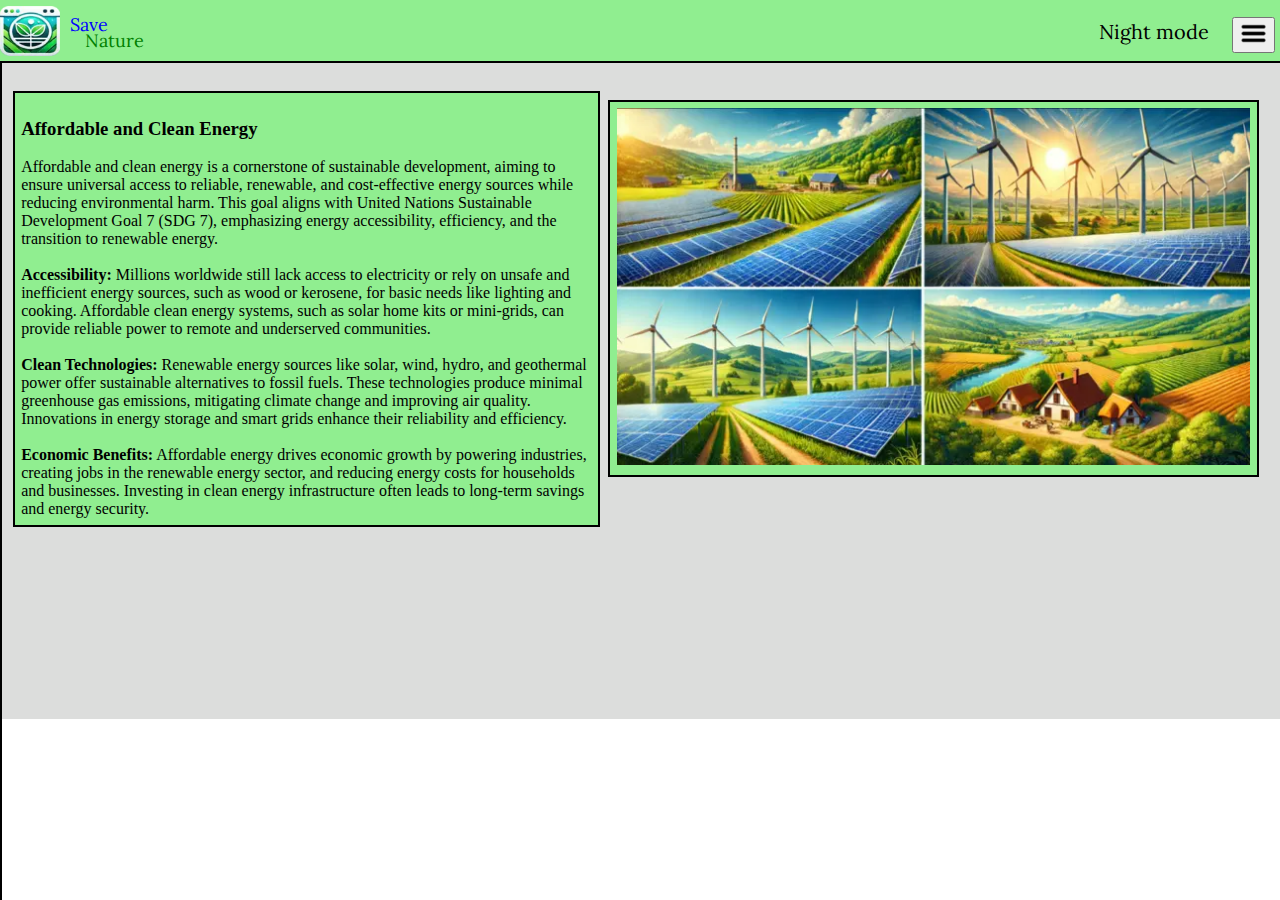
==== index.html @ e1eb3565 "Add files via upload" ====
<!DOCTYPE html>
<html lang="en">
<head>
    <link rel="preconnect" href="https://fonts.googleapis.com"> <!-- some fonts -->
    <link rel="preconnect" href="https://fonts.gstatic.com" crossorigin> <!-- some fonts -->
    <link href="https://fonts.googleapis.com/css2?family=Lora:ital,wght@0,400..700;1,400..700&display=swap" rel="stylesheet"> <!-- some fonts -->
    <link href="style.css" rel="stylesheet"><!-- conection of CSS -->
    <meta charset="UTF-8">
    <meta name="viewport" content="width=device-width, initial-scale=1.0"><!-- to make wep page responsive-->
    <title>Snature</title> <!-- Title-->
    <script src="script.js"></script><!-- connection of JS-->
</head>
<body> 

    <div id="mainBar" class="mainBar"> <!-- creating top bar -->
        <img src="logo.webp" alt="logoPhoto" class="logo"><!-- adding logo-->
        <div class="save">Save</div><!-- adding first part of name-->
        <div id="nature" class="nature">Nature</div><!-- adding second part of name-->
        <button id="linesButton" onclick="openNav()"><img src="images/3LinesButton.png" class="lines"></button><!-- adding button for opening side nav -->
        <button id="nM" onclick="darkM()" class="nM">Night mode</button><!-- adding button for Night mode -->
        
        
    </div>

        <div id="main" class="mainn"> <!-- adding main div in wich will be all content -->
            <div class="cEImg" id="cEI"><!-- adding div for image -->
                <img src="exofcE.webp" class="imgCE"> <!--adding image-->
            </div>
            <div class="cE" id="cE"><!-- adding div for text -->
                <h3><a href="indexx.html" class="fL" >Affordable and Clean Energy</a></h3><!-- adding text-->
                <span class="cETL">Affordable and clean energy is a cornerstone of sustainable development, aiming to ensure universal access to reliable, renewable, and cost-effective energy sources while reducing environmental harm. This goal aligns with United Nations Sustainable Development Goal 7 (SDG 7), emphasizing energy accessibility, efficiency, and the transition to renewable energy. </span>
                <br><!-- to make it looks better and create extra space without CSS-->
                <br>
                <span class="cET"><span class="cETM">Accessibility:</span> Millions worldwide still lack access to electricity or rely on unsafe and inefficient energy sources, such as wood or kerosene, for basic needs like lighting and cooking. Affordable clean energy systems, such as solar home kits or mini-grids, can provide reliable power to remote and underserved communities.</span>
                <br>
                <br>
                <span class="cET"><span class="cETM">Clean Technologies:</span> Renewable energy sources like solar, wind, hydro, and geothermal power offer sustainable alternatives to fossil fuels. These technologies produce minimal greenhouse gas emissions, mitigating climate change and improving air quality. Innovations in energy storage and smart grids enhance their reliability and efficiency.</span>
                <br>
                <br>
                <span class="cETL"><span class="cETM">Economic Benefits:</span> Affordable energy drives economic growth by powering industries, creating jobs in the renewable energy sector, and reducing energy costs for households and businesses. Investing in clean energy infrastructure often leads to long-term savings and energy security.</span>
            </div>
            
        </div>
             <!-- This part of a code was tooked from w3school-->
    <div id="mySidenav" class="sidenav"><!-- adding side nav div -->
        <a href="javascript:void(0)" class="closebtn" onclick="closeNav()">&times;</a><!--creating a button for closing sidenav-->
        <a href="indexx.html">Clean Energy</a><!-- some links in sidenav-->
        <a href="#">Services</a>
        <a href="#">Clients</a>
        <a href="#">Contact Us</a>
       
    </div>
          <!-- Here this part end-->
</body>
</html>
---- style.css ----
.mainBar{
  position: fixed; /* we making top nav bar fixed*/
    height: 72px; /* give him height size */
    border-bottom: 2px black solid; /* creating border */
    background-color: lightgreen; /* give him color of background*/
    width: 100%; /* give him width 100% */
    margin-bottom: 30px; /* giving him extra space on bottom outside the div */
    /*#019128*/
  
}
body{
  margin: 0; /* deleteing default margins*/
}
.mainBarN{
  position: fixed;/* we making top nav bar fixed*/
  height: 72px;/* give him height size */
  border-bottom: 2px black solid;/* creating border */
  background-color: #019128;/* give him color of background*/
  margin-bottom: 30px; /* giving him extra space on bottom outside the div */
}
.logo{
    width: 80px; /* giving him size width 80px*/
    height: 70px;/* giving him size height 70px*/

}
.save{
    font-family: "Lora", serif;/* giving him font style */
    font-size: x-large; /* adding font size */
    color: blue; /* adding font color*/
    margin-left: 120px; /* margin from left  */
    margin-top: -65px; /* margin from top */
}
.nature{
    font-family: "Lora", serif;/* giving him font style */
    font-size: x-large;/* adding font size */
    color: green;/* adding font color*/
    margin-left: 150px;/* margin from left  */
    margin-top: -12px;/* margin from top */
}
.natureN{
  font-family: "Lora", serif;/* giving him font style */
  font-size: x-large;/* adding font size */
  color: lightgreen;/* adding font color*/
  margin-left: 150px;/* margin from left  */
  margin-top: -12px;/* margin from top */
}
.lines{
    width: 40px;/* give him width size */
    height: 40px;/* give him height size */

}
#linesButton{
  display: block;/* make element displayed as block */
  margin-left: auto;/* moveing him to the right  */
  margin-right: 5px;/* moveing him back to left */
  margin-top: -3%;/* moveing him to the top */
}
/* The side navigation menu (from w3school) */
.sidenav {
    height: 90%; /* 100% Full-height */
    width: 0; /* 0 width - change this with JavaScript */
    position: fixed; /* Stay in place */
    z-index: 1; /* Stay on top */
    top: 0;
    left: 0;
    border-right: black solid 2px;
    margin-top: 73.5px;
    background-color: lightgreen; /* Black*/
    overflow-x: hidden; /* Disable horizontal scroll */
    padding-top: 60px; /* Place content 60px from the top */
    transition: 0.5s; /* 0.5 second transition effect to slide in the sidenav */
 }
 .sidenavN { /* all classes with N in the end added by me to create a Night Mode*/
  height: 90%; /* 100% Full-height */
  width: 0; /* 0 width - change this with JavaScript */
  position: fixed; /* Stay in place */
  z-index: 1; /* Stay on top */
  top: 0;
  left: 0;
  border-right: black solid 2px;
  margin-top: 73.5px;
  background-color: #019128; /* Black*/
  overflow-x: hidden; /* Disable horizontal scroll */
  padding-top: 60px; /* Place content 60px from the top */
  transition: 0.5s; /* 0.5 second transition effect to slide in the sidenav */
}
  
  /* The navigation menu links */
.sidenav a {
    padding: 8px 8px 8px 32px;
    text-decoration: none;
    font-size: 25px;
    color: black;
    display: block;
    transition: 0.3s;
  }
  
  /* When you mouse over the navigation links, change their color */
.sidenav a:hover {
    color: blue;
  }
  
  /* Position and style the close button (top right corner) */
.sidenav .closebtn {
    position: absolute;
    top: 0;
    right: 25px;
    font-size: 36px;
    margin-left: 50px;
  }
  /* end of w3school code */
.mainn {
    background-color: rgb(220, 221, 220); /* giving main div background color */
    transition: margin-left .5s; /* 5 second transition effect to slide in the sidenav */
    padding-left: 1%; /* inside extra space from the left */
    padding-top: 50px; /* inside extra space from the top */
    padding-bottom: 15%; /* inside extra space from the bottom */
  }
.nM{
    font-family: "Lora", serif;/* giving him font style */
    border: none; /* delete border */ 
    background-color: lightgreen; /* add background color */
    font-size: 25px; /* giving font size */
    color: black; /* add font color */
    display: block; /* displaying content as block  */
    margin-left: auto; /* moving to the right  */
    margin-right: 65px; /* moving back to the left */
    margin-top: -45px; /* moving to the top */
    transition: 0.3s; /* 0.3 second transition effect to slide in the sidenav */
  }
 .nMN{
    font-family: "Lora", serif;/* giving him font style */
    border: none;/* delete all borders */
    background-color:#019128 ;/* adding background color */
    font-size: 25px; /* making font size */
    color: black; /* making font color black */
    display: block; /* dispaying elemnts as a block */
    margin-left: auto; /* moving it to the right */
    margin-right: 65px; /* moivng it back to the right a litle bit */
    margin-top: -45px; /* moving it to the top */
    transition: 0.3s;/* 0.3 second transition effect to slide in the sidenav */
  }
.dark-mode{
    background-color: rgb(0,0,0,0.4); /* adding background color */ 
  }
.cE{
  width: 45%; /* making width of the element */
  background-color: lightgreen;/* making background color */
  border: black 2px solid; /* adding border  */
  padding: 0.5%; /* adding inside extra space */
  margin-top: -30.5%; /* moving element to the top */
}

.cEN{
  width: 45%; /* give him width size */
  background-color: #019128; /* give him color of background*/
  border: black 2px solid; /* creating border */
  padding: 0.5%; /* adding inside extra space */
  margin-top: -30.5%; /* moving element to the top */
}
.cET{
  margin-top: 20px; /* moving element to the bottom for 20px */
}
.cETM{
  font-weight: bold; /* making font bold */
  font-size: 17px; /* adding font size */
}
.imgCE{
  width: 100%; /* making width 100%*/
  height: 100%; /* making height 100% */
}
.cEImg{/**/
  margin-left: 47%; /* margin from left  */
  margin-top: 50px; /* margin from top */
  width: 50%; /* making width 50% */
  background-color: lightgreen; /* making background color */
  border: black 2px solid; /* create a border */
  padding: 0.5%; /* adding inside extra space */

}
.cEImgN{
  margin-left: 47%; /* margin from left  */
  margin-top: 50px; /* margin from top */
  width: 50%; /* making width 50% */
  background-color: #019128; /* making background color */
  border: black 2px solid; /* create a border */
  padding: 0.5%; /* adding inside extra space */

}
.fL{
  color: black;
  text-decoration: none
}
.imgSP{
  width: 100%;
  height: 100%;
  
}
.dImgSP{
 
  width: 50%;
  height: 430px;
  margin-left: 45%;
  margin-top: 20px;
  padding: 10px;

}
.dImgWE{
 
  width: 50%;
  height: 430px;
  margin-left: 45%;
  margin-top: 20px;
  padding: 10px;
  margin-bottom: 40px;

}
.dImgTID{
  width: 50%;
  height: 430px;
  margin-left: 45%;
  margin-top: 20px;
  padding: 10px;
  margin-bottom: 90px;

}
.SED{
  padding: 0.5%; /* adding inside extra space */
  padding-bottom: 120px;
  background-color: lightgreen; /* making background color */
  border: black 2px solid; /* create a border */
  margin-top: 5%;
  width: 96%;
  
}
.SEDL{
  padding: 0.5%; /* adding inside extra space */
  padding-bottom: 120px;
  background-color: lightgreen; /* making background color */
  border: black 2px solid; /* create a border */
  margin-top: 2%;
  width: 96%;
  
}
.SEDN{
  padding: 0.5%; /* adding inside extra space */
  padding-bottom: 120px;
  background-color: #019128; /* making background color */
  border: black 2px solid; /* create a border */
  margin-top: 5%;
  width: 96%;
  
}
.SEDNL{
  padding: 0.5%; /* adding inside extra space */
  padding-bottom: 120px;
  background-color: #019128; /* making background color */
  border: black 2px solid; /* create a border */
  margin-top: 2%;
  width: 96%;
  
}
.SLETXT{
  font-size: 17px;
  display: block;
  width: 100%;
}
.SEB{
  font-size: 22px;
}
.DSLETXT{
  width: 40%;
  margin-top: -30%;
  margin-left: 1%;
}

@media screen and (max-height: 375px) { /* make some different style for phone */
  .sidenav {padding-top: 15px;}
  .sidenav a {font-size: 18px;}
  .sidenav {margin-top: 4.9%;}
  .sidenavN {margin-top: 4.9%;}
  .save {
    margin-left: 70px;
    font-size: medium;
  }
  .nature {
    font-size: medium;
    margin-top: -7px;
    margin-left: 85px;
  }
  .natureN {
    font-size: medium;
    margin-top: -7px;
  }
  #linesButton{
    margin-top: -35px;
  }
  .sidenav{
    margin-right: 10px;
  }
}
@media only screen and (-webkit-min-device-pixel-ratio: 3) {
  /* CSS */
}
@media (max-width: 1000px) { /* make some different style for phone */
.logo{
  width: 60px;
  height: 50px;
}
.mainBar{
  padding-top: 6px;
  height: 55px;
}
.nM{
  margin-top: -35px;
  font-size: 20px;
}
.save{
  margin-left: 70px;
  margin-top: -47px;
  font-size: medium;
}
.nature{
  margin-left: 85px;
  font-size: medium;
  margin-top: -7px;
}
.lines{
  width: 27px;
  height: 27px;
}
.sidenav{
  margin-top: 62.6px;
}
.cETM{
  font-size: small;
}
.cETL{
  font-size: small;
}
.cET{
  font-size: small;
}
#linesButton{
  margin-top: -25px;
  
}
.sidenav{
  margin-right: 10px;
}
.cE{
  margin-top: 10px;
  width: 98%;
}
.cEImg{
  width: 98%;
  margin-left: 0;
}
.sidenav a {
  padding: 8px 8px 8px 32px;
  text-decoration: none;
  font-size: 18px;
  color: black;
  display: block;
  transition: 0.3s;
}
.imgSP{
  width: 100%;
  height: 25%;
  margin: 0;
}
.SLETXT{
  font-size: small;
  display: block;
  width: 100%;
}
}
@media (min-width: 1120px ) and (max-width: 1290px) { /* make some different style for tablet */
.logo{
  width: 60px;
  height: 50px;
}
.mainBar{
  padding-top: 6px;
  height: 55px;
}
.nM{
  margin-top: -35px;
  font-size: 20px;
}
.save{
  margin-left: 70px;
  margin-top: -47px;
  font-size: large;
}
.nature{
  margin-left: 85px;
  font-size: large;
  margin-top: -7px;
}
.lines{
  width: 27px;
  height: 27px;
}
.sidenav{
  margin-top: 62.6px;
}
.cETM{
  font-size: medium;
}
.cETL{
  font-size: medium;
}
.cET{
  font-size: medium;
}
#linesButton{
  margin-top: -35px;
  
}
.sidenav{
  margin-right: 10px;
}
.cE{
margin-top: -30.5%;
}
.imgSP{
  width: 500px;
  height: 400px;
margin-top: -360px;
margin-left: 480px;
}
.SLETXT{
  font-size: medium;
  display: block;
  width: 40%;
}
}
@media (min-width: 1000px ) and (max-width: 1120px) {  /* make some different style for tablet */
  .logo{
    width: 60px;
    height: 50px;
  }
  .mainBar{
    padding-top: 6px;
    height: 55px;
  }
  .nM{
    margin-top: -35px;
    font-size: 20px;
  }
  .save{
    margin-left: 70px;
    margin-top: -47px;
    font-size: large;
  }
  .nature{
    margin-left: 85px;
    font-size: large;
    margin-top: -7px;
  }
  .lines{
    width: 27px;
    height: 27px;
  }
  .sidenav{
    margin-top: 62.6px;
  }
  .cETM{
    font-size: medium;
  }
  .cETL{
    font-size: medium;
  }
  .cET{
    font-size: medium;
  }
  #linesButton{
    margin-top: -35px;
    
  }
  .sidenav{
    margin-right: 10px;
  }
  .cE{
  margin-top: -30.5%;
  }
  .imgSP{
    width: 500px;
    height: 400px;
  margin-top: -550px;
margin-left: 480px;
  }
  .SLETXT{
    font-size: medium;
    display: block;
    width: 40%;
  }
  }
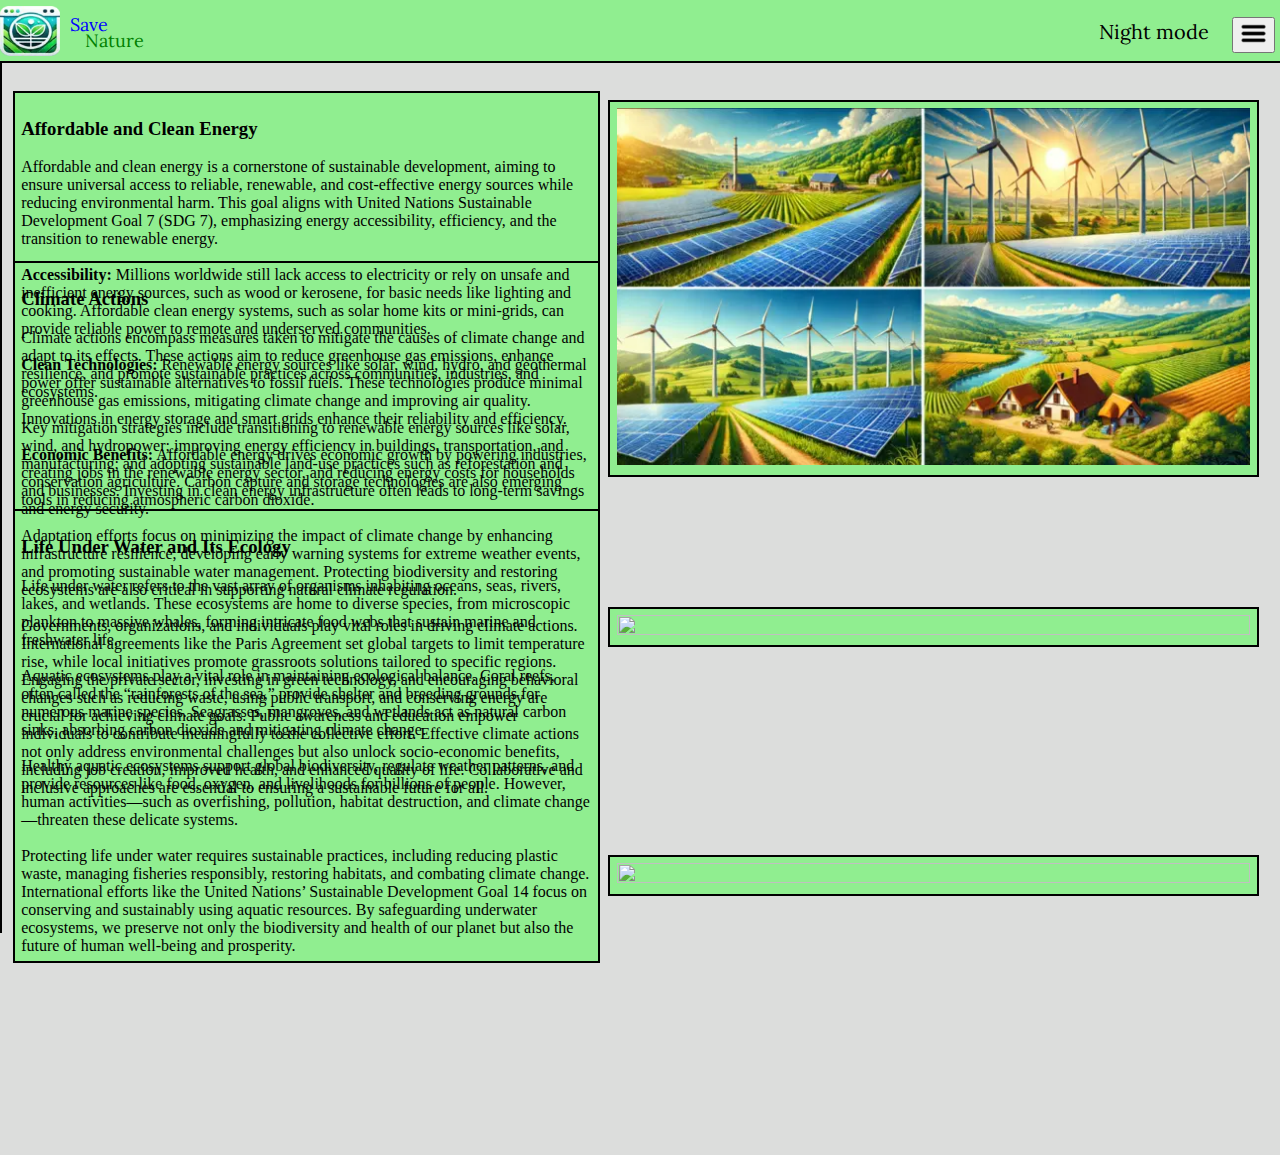
==== commit a1a02698: "Add files via upload" ====
--- a/index.html
+++ b/index.html
@@ -39,15 +39,55 @@
                 <br>
                 <span class="cETL"><span class="cETM">Economic Benefits:</span> Affordable energy drives economic growth by powering industries, creating jobs in the renewable energy sector, and reducing energy costs for households and businesses. Investing in clean energy infrastructure often leads to long-term savings and energy security.</span>
             </div>
+            <div class="nEImg" id="nEI"><!-- adding div for image -->
+                <img src="CAImg.png" class="imgNE"> <!--adding image-->
+            </div>
+            <div class="cE" id="nE"><!-- adding div for text -->
+                <h3><a href="CA.html" class="fL" >Climate Actions</a></h3><!-- adding text-->
+                <span class="cETL">Climate actions encompass measures taken to mitigate the causes of climate change and adapt to its effects. These actions aim to reduce greenhouse gas emissions, enhance resilience, and promote sustainable practices across communities, industries, and ecosystems.
+
+                </span>
+                <br><!-- to make it looks better and create extra space without CSS-->
+                <br>
+                <span class="cET"> Key mitigation strategies include transitioning to renewable energy sources like solar, wind, and hydropower; improving energy efficiency in buildings, transportation, and manufacturing; and adopting sustainable land-use practices such as reforestation and conservation agriculture. Carbon capture and storage technologies are also emerging tools in reducing atmospheric carbon dioxide.</span>
+                <br>
+                <br>
+                <span class="cET">Adaptation efforts focus on minimizing the impact of climate change by enhancing infrastructure resilience, developing early warning systems for extreme weather events, and promoting sustainable water management. Protecting biodiversity and restoring ecosystems are also critical in supporting natural climate regulation.</span>
+                <br>
+                <br>
+                <span class="cETL">Governments, organizations, and individuals play vital roles in driving climate actions. International agreements like the Paris Agreement set global targets to limit temperature rise, while local initiatives promote grassroots solutions tailored to specific regions.
+
+                    Engaging the private sector, investing in green technology, and encouraging behavioral changes such as reducing waste, using public transport, and conserving energy are crucial for achieving climate goals. Public awareness and education empower individuals to contribute meaningfully to the collective effort.</span>
+                <span class="cETL">Effective climate actions not only address environmental challenges but also unlock socio-economic benefits, including job creation, improved health, and enhanced quality of life. Collaborative and inclusive approaches are essential to ensuring a sustainable future for all.</span>
+            </div>
+            <div class="cEImg" id="wEI"><!-- adding div for image -->
+                <img src="LUW.jpg" class="imgCE"> <!--adding image-->
+            </div>
+            <div class="cE" id="wE"><!-- adding div for text -->
+                <h3><a href="#" class="fL" >Life Under Water and Its Ecology</a></h3><!-- adding text-->
+                <span class="cETL">Life under water refers to the vast array of organisms inhabiting oceans, seas, rivers, lakes, and wetlands. These ecosystems are home to diverse species, from microscopic plankton to massive whales, forming intricate food webs that sustain marine and freshwater life. </span>
+                <br><!-- to make it looks better and create extra space without CSS-->
+                <br>
+                <span class="cET">Aquatic ecosystems play a vital role in maintaining ecological balance. Coral reefs, often called the “rainforests of the sea,” provide shelter and breeding grounds for numerous marine species. Seagrasses, mangroves, and wetlands act as natural carbon sinks, absorbing carbon dioxide and mitigating climate change.</span>
+                <br>
+                <br>
+                <span class="cET">Healthy aquatic ecosystems support global biodiversity, regulate weather patterns, and provide resources like food, oxygen, and livelihoods for billions of people. However, human activities—such as overfishing, pollution, habitat destruction, and climate change—threaten these delicate systems.</span>
+                <br>
+                <br>
+                <span class="cETL">Protecting life under water requires sustainable practices, including reducing plastic waste, managing fisheries responsibly, restoring habitats, and combating climate change. International efforts like the United Nations’ Sustainable Development Goal 14 focus on conserving and sustainably using aquatic resources.
+
+                    By safeguarding underwater ecosystems, we preserve not only the biodiversity and health of our planet but also the future of human well-being and prosperity.</span>
+            </div>
             
         </div>
              <!-- This part of a code was tooked from w3school-->
     <div id="mySidenav" class="sidenav"><!-- adding side nav div -->
         <a href="javascript:void(0)" class="closebtn" onclick="closeNav()">&times;</a><!--creating a button for closing sidenav-->
         <a href="indexx.html">Clean Energy</a><!-- some links in sidenav-->
-        <a href="#">Services</a>
-        <a href="#">Clients</a>
-        <a href="#">Contact Us</a>
+        <a href="CA.html">Climate Actions</a>
+        <a href="#">Egors 1</a>
+        <a href="#">Egors 2</a>
+        <a href="CU.html">Contact Us</a>
        
     </div>
           <!-- Here this part end-->
--- a/style.css
+++ b/style.css
@@ -169,11 +169,35 @@
   width: 100%; /* making width 100%*/
   height: 100%; /* making height 100% */
 }
+.imgNE{
+  width: 100%; /* making width 100%*/
+  height: 100%; /* making height 100% */
+}
 .cEImg{/**/
   margin-left: 47%; /* margin from left  */
   margin-top: 50px; /* margin from top */
   width: 50%; /* making width 50% */
   background-color: lightgreen; /* making background color */
+  border: black 2px solid; /* create a border */
+  padding: 0.5%; /* adding inside extra space */
+
+}
+.nEImg{/**/
+  margin-left: 47%; /* margin from left  */
+  margin-top: 80px; /* margin from top */
+  height: 30%;
+  width: 50%; /* making width 50% */
+  background-color: lightgreen; /* making background color */
+  border: black 2px solid; /* create a border */
+  padding: 0.5%; /* adding inside extra space */
+
+}
+.nEImgN{/**/
+  margin-left: 47%; /* margin from left  */
+  margin-top: 80px; /* margin from top */
+  height: 30%;
+  width: 50%; /* making width 50% */
+  background-color: #019128; /* making background color */
   border: black 2px solid; /* create a border */
   padding: 0.5%; /* adding inside extra space */
 
@@ -302,7 +326,7 @@
 @media only screen and (-webkit-min-device-pixel-ratio: 3) {
   /* CSS */
 }
-@media (max-width: 1000px) { /* make some different style for phone */
+@media (max-width: 950px) { /* make some different style for phone */
 .logo{
   width: 60px;
   height: 50px;
@@ -353,6 +377,10 @@
   width: 98%;
 }
 .cEImg{
+  width: 98%;
+  margin-left: 0;
+}
+.nEImg{
   width: 98%;
   margin-left: 0;
 }
@@ -366,16 +394,44 @@
 }
 .imgSP{
   width: 100%;
-  height: 25%;
-  margin: 0;
+  height: 100%;
 }
 .SLETXT{
-  font-size: small;
+  font-size: medium;
   display: block;
   width: 100%;
 }
-}
-@media (min-width: 1120px ) and (max-width: 1290px) { /* make some different style for tablet */
+.DSLETXT{
+  width: 90%;
+  margin-top: 0%;
+  margin-left: 10px;
+}
+.dImgSP{
+  margin-left: 0;
+  width: 90%;
+  height: 400px;
+  margin-top: 5px;
+  padding: 10px;
+
+}
+.dImgWE{
+  margin-left: 0;
+  width: 90%;
+  height: 400px;
+  margin-top: 10px;
+  padding: 10px;
+
+}
+.dImgTID{
+  margin-left: 0;
+  width: 90%;
+  height: 400px;
+  margin-top: 10px;
+  padding: 10px;
+
+}
+}
+@media (min-width: 950px ) and (max-width: 1290px) { /* make some different style for tablet */
 .logo{
   width: 60px;
   height: 50px;
@@ -425,15 +481,27 @@
 margin-top: -30.5%;
 }
 .imgSP{
-  width: 500px;
-  height: 400px;
-margin-top: -360px;
-margin-left: 480px;
+  width: 100%;
+  height: 100%;
 }
 .SLETXT{
   font-size: medium;
   display: block;
+  width: 100%;
+}
+.DSLETXT{
   width: 40%;
+  margin-top: -30%;
+  margin-left: 1%;
+}
+.dImgSP{
+ 
+  width: 50%;
+  height: 430px;
+  margin-left: 45%;
+  margin-top: 20px;
+  padding: 10px;
+
 }
 }
 @media (min-width: 1000px ) and (max-width: 1120px) {  /* make some different style for tablet */
@@ -486,14 +554,26 @@
   margin-top: -30.5%;
   }
   .imgSP{
-    width: 500px;
-    height: 400px;
-  margin-top: -550px;
-margin-left: 480px;
+    width: 100%;
+    height: 100%;
   }
   .SLETXT{
     font-size: medium;
     display: block;
+    width: 100%;
+  }
+  .dImgSP{
+ 
+    width: 50%;
+    height: 430px;
+    margin-left: 45%;
+    margin-top: 20px;
+    padding: 10px;
+  
+  }
+  .DSLETXT{
     width: 40%;
+    margin-top: -42%;
+    margin-left: 1%;
   }
   }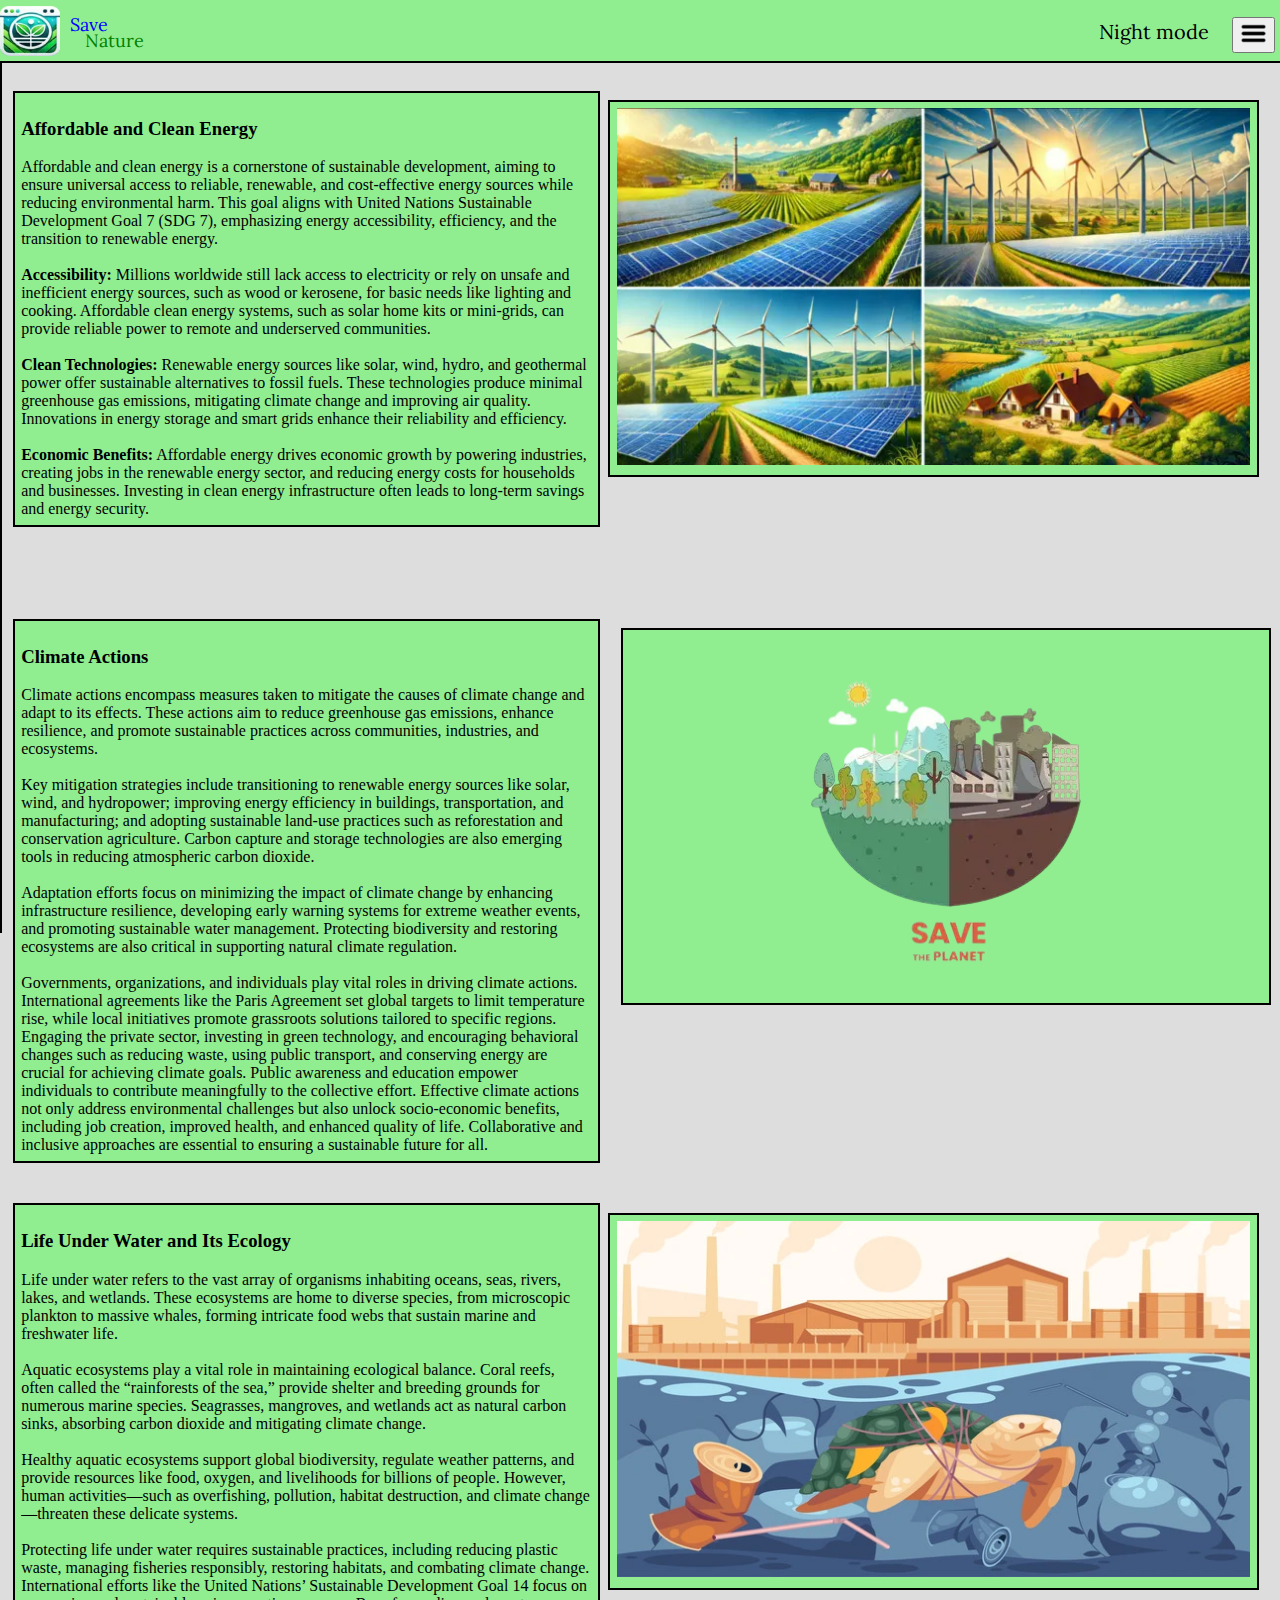
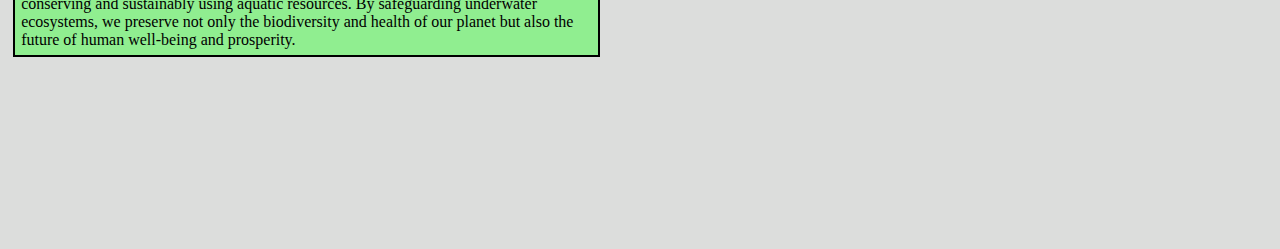
==== commit 2276182b: "Add files via upload" ====
--- a/index.html
+++ b/index.html
@@ -40,7 +40,7 @@
                 <span class="cETL"><span class="cETM">Economic Benefits:</span> Affordable energy drives economic growth by powering industries, creating jobs in the renewable energy sector, and reducing energy costs for households and businesses. Investing in clean energy infrastructure often leads to long-term savings and energy security.</span>
             </div>
             <div class="nEImg" id="nEI"><!-- adding div for image -->
-                <img src="CAImg.png" class="imgNE"> <!--adding image-->
+                <img src="CAImg.webp" class="imgNE"> <!--adding image-->
             </div>
             <div class="cE" id="nE"><!-- adding div for text -->
                 <h3><a href="CA.html" class="fL" >Climate Actions</a></h3><!-- adding text-->
@@ -61,7 +61,7 @@
                 <span class="cETL">Effective climate actions not only address environmental challenges but also unlock socio-economic benefits, including job creation, improved health, and enhanced quality of life. Collaborative and inclusive approaches are essential to ensuring a sustainable future for all.</span>
             </div>
             <div class="cEImg" id="wEI"><!-- adding div for image -->
-                <img src="LUW.jpg" class="imgCE"> <!--adding image-->
+                <img src="LUW.webp" class="imgCE"> <!--adding image-->
             </div>
             <div class="cE" id="wE"><!-- adding div for text -->
                 <h3><a href="#" class="fL" >Life Under Water and Its Ecology</a></h3><!-- adding text-->
--- a/style.css
+++ b/style.css
@@ -183,8 +183,8 @@
 
 }
 .nEImg{/**/
-  margin-left: 47%; /* margin from left  */
-  margin-top: 80px; /* margin from top */
+  margin-left: 48%; /* margin from left  */
+  margin-top: 8%; /* margin from top */
   height: 30%;
   width: 50%; /* making width 50% */
   background-color: lightgreen; /* making background color */
@@ -194,7 +194,7 @@
 }
 .nEImgN{/**/
   margin-left: 47%; /* margin from left  */
-  margin-top: 80px; /* margin from top */
+  margin-top: 8%; /* margin from top */
   height: 30%;
   width: 50%; /* making width 50% */
   background-color: #019128; /* making background color */
@@ -576,4 +576,199 @@
     margin-top: -42%;
     margin-left: 1%;
   }
-  }+  }
+/* End of Roman's CSS*/
+  /* Start of Scott's CSS*/
+  .dImgS{
+    width: 40%;
+    height: 450px;
+    margin-left: 45%;
+    margin-top: 20px;
+    padding: 10px;
+
+
+
+  }
+  .dImgSS{
+    width: 40%;
+    height: 450px;
+    margin-left: 45%;
+    margin-top: 20px;
+    padding: 10px;
+
+
+
+  }
+  .imgS{
+    width: 100%;
+    height: 100%;
+  }
+
+  .CA1{
+    padding: 0.5%;
+    padding-bottom: 120px;
+    background-color: lightgreen; 
+    border: black 2px solid; 
+    margin-top: 5%;
+    width: 96%;
+  }
+
+  .CCA1{
+    padding: 0.5%; 
+    padding-bottom: 120px;
+    background-color: lightgreen; 
+    border: black 2px solid; 
+    margin-top: 5%;
+    width: 96%;
+  }
+  .CCA1N{
+    padding: 0.5%; 
+    padding-bottom: 120px;
+    background-color: #019128; 
+    border: black 2px solid; 
+    margin-top: 5%;
+    width: 96%;
+  }
+  .CCA2{
+    padding: 0.5%; 
+    padding-bottom: 120px;
+    background-color: lightgreen; 
+    border: black 2px solid; 
+    margin-top: 5%;
+    width: 96%;
+  }
+  .CCA2N{
+    padding: 0.5%; 
+    padding-bottom: 120px;
+    background-color: #019128; 
+    border: black 2px solid; 
+    margin-top: 5%;
+    width: 96%;
+  }
+  .CCA3{
+    padding: 0.5%; 
+    padding-bottom: 120px;
+    background-color: lightgreen; 
+    border: black 2px solid; 
+    margin-top: 5%;
+    width: 96%;
+  }
+  .CCA3N{
+    padding: 0.5%; 
+    padding-bottom: 120px;
+    background-color: #019128; 
+    border: black 2px solid; 
+    margin-top: 5%;
+    width: 96%;
+  }
+  .CCA4{
+    padding: 0.5%; 
+    padding-bottom: 120px;
+    background-color: lightgreen; 
+    border: black 2px solid; 
+    margin-top: 5%;
+    width: 96%;
+  }
+  .CCA4N{
+    padding: 0.5%; 
+    padding-bottom: 120px;
+    background-color: #019128; 
+    border: black 2px solid; 
+    margin-top: 5%;
+    width: 96%;
+  }
+  .CCA5{
+    padding: 0.5%; 
+    padding-bottom: 120px;
+    background-color: lightgreen; 
+    border: black 2px solid; 
+    margin-top: 5%;
+    width: 96%;
+  }
+  .CCA5N{
+    padding: 0.5%; 
+    padding-bottom: 120px;
+    background-color: #019128; 
+    border: black 2px solid; 
+    margin-top: 5%;
+    width: 96%;
+  }
+
+  .location{  /* to change the position of the google maps */
+    position: relative;
+  }
+
+  .locationn{   /* to change the position of the google maps*/
+    position: absolute;
+    left: 600px;
+    top: -580px;
+  }
+
+  @media (max-width: 950px) { /* code to make it responsive on phone*/
+
+  .CA1{
+    width: 60%;
+    margin-left: 0;
+  }
+
+  .CCA2{
+    width: 98%;
+    margin-left: 0;
+  }
+  .CCA3{
+    width: 98%;
+    margin-left: 0;
+  }
+
+  .CCA4{
+    width: 98%;
+    margin-left: 0;
+  }
+
+  .CCA5{
+    width: 98%;
+    margin-left: 0;
+  }
+  .dImgSS{
+    width: 40%;
+    width: 10%;
+    height: 450px;
+    margin-left: 45%;
+    margin-top: 20px;
+    padding: 10px;
+  }
+
+
+}
+
+@media (min-width: 950px ) and (max-width: 1290px) { /* code to make it responsive on tablets*/
+  .CA1{
+    width: 98%;
+    margin-left: 0;
+  }
+
+  .CCA2{
+    width: 98%;
+    margin-left: 0;
+  }
+  .CCA3{
+    width: 98%;
+    margin-left: 0;
+  }
+
+  .CCA4{
+    width: 98%;
+    margin-left: 0;
+  }
+
+  .CCA5{
+    width: 98%;
+    margin-left: 0;
+  }
+  .dImgSS{
+    width: 40%;
+    height: 450px;
+    margin-left: 45%;
+    margin-top: 20px;
+    padding: 10px;
+  }
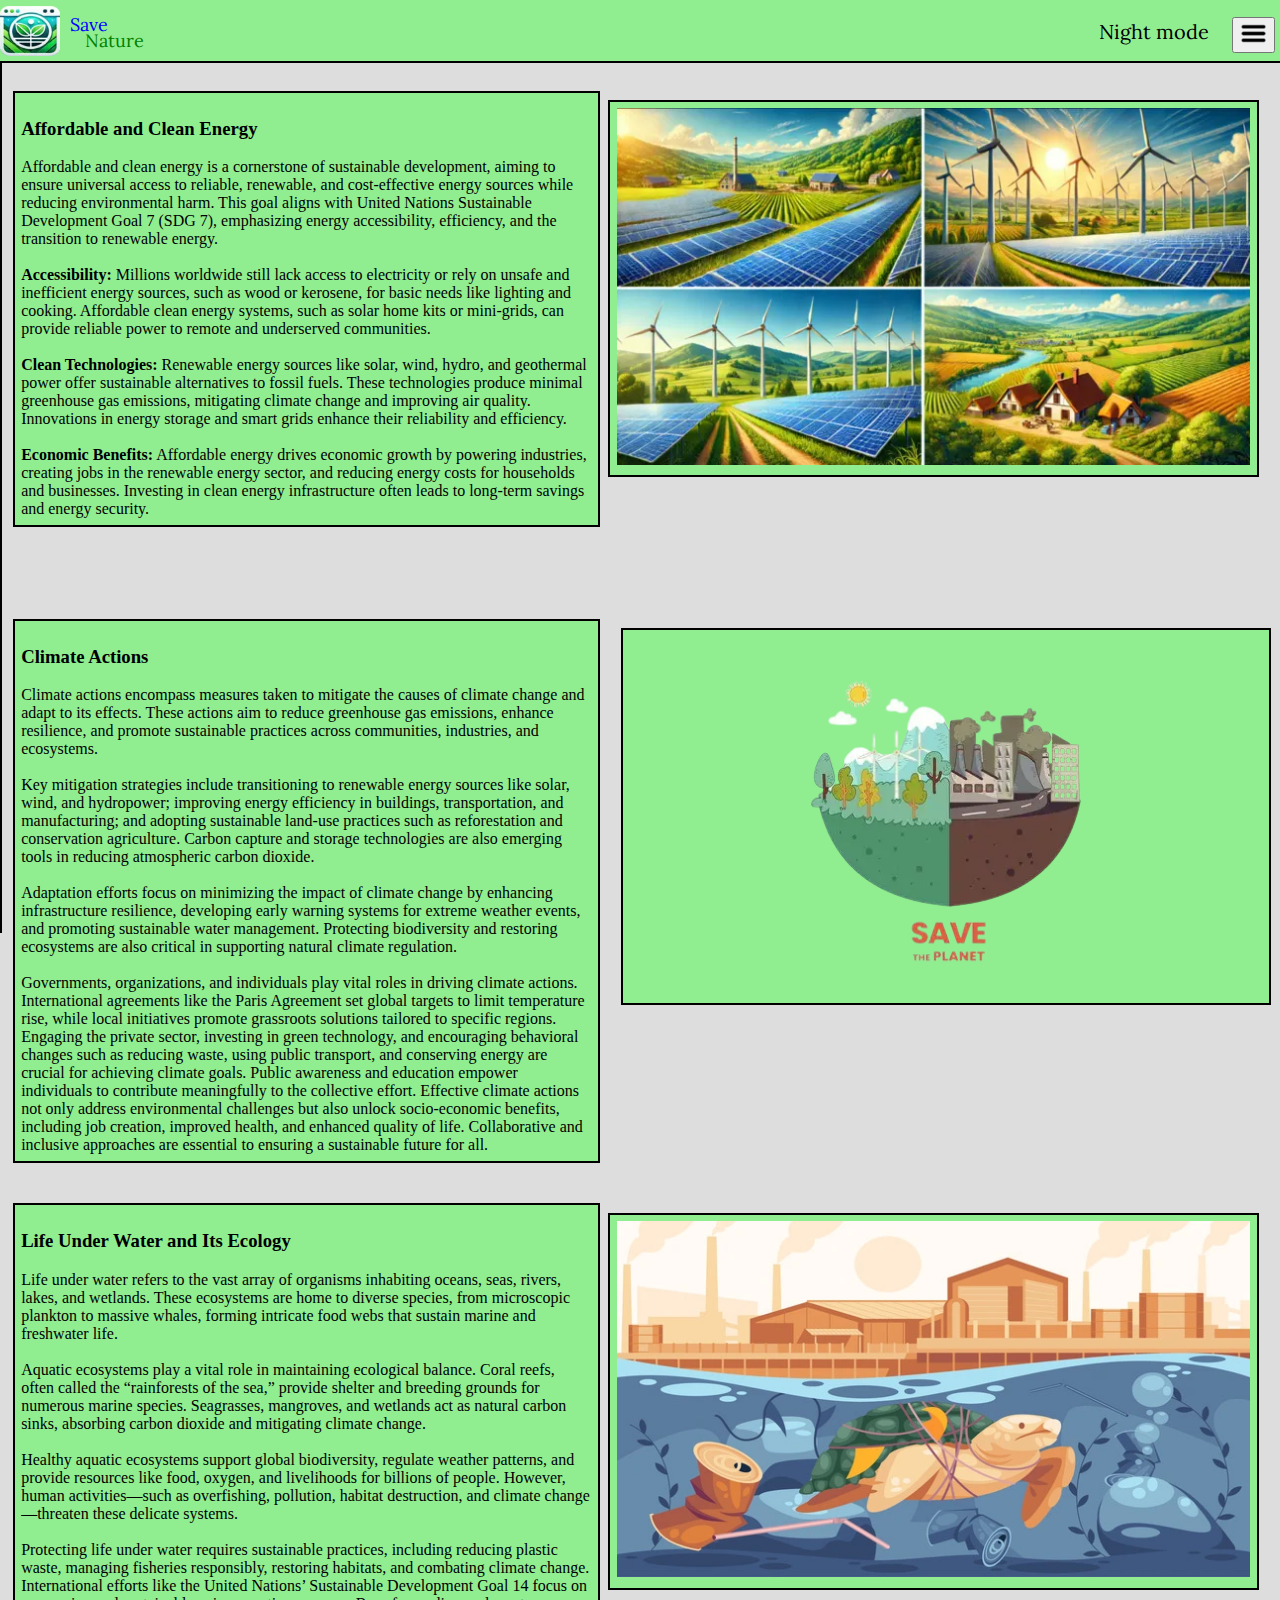
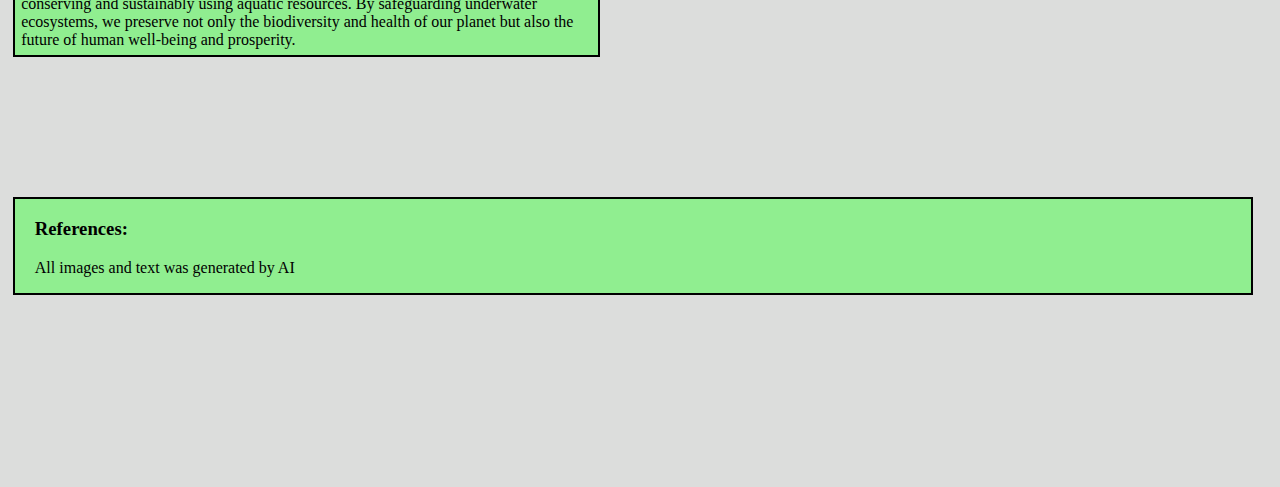
==== commit 5903ce8c: "Add files via upload" ====
--- a/index.html
+++ b/index.html
@@ -78,7 +78,7 @@
 
                     By safeguarding underwater ecosystems, we preserve not only the biodiversity and health of our planet but also the future of human well-being and prosperity.</span>
             </div>
-            
+            <div id="Ref" class="Ref"><h3>References:</h3> <p>All images and text was generated by AI</p></div>
         </div>
              <!-- This part of a code was tooked from w3school-->
     <div id="mySidenav" class="sidenav"><!-- adding side nav div -->
@@ -91,5 +91,6 @@
        
     </div>
           <!-- Here this part end-->
+        
 </body>
 </html>--- a/style.css
+++ b/style.css
@@ -227,7 +227,7 @@
   margin-left: 45%;
   margin-top: 20px;
   padding: 10px;
-
+  padding-bottom: 80px;
 }
 .dImgWE{
  
@@ -237,7 +237,7 @@
   margin-top: 20px;
   padding: 10px;
   margin-bottom: 40px;
-
+  padding-bottom: 80px;
 }
 .dImgTID{
   width: 50%;
@@ -246,7 +246,7 @@
   margin-top: 20px;
   padding: 10px;
   margin-bottom: 90px;
-
+  padding-bottom: 80px;
 }
 .SED{
   padding: 0.5%; /* adding inside extra space */
@@ -297,7 +297,20 @@
   margin-top: -30%;
   margin-left: 1%;
 }
-
+.Ref{
+  width: 96%;
+  background-color: lightgreen;
+  border: black 2px solid;
+  margin-top: 140px;
+  padding-left: 20px;
+}
+.RefN{
+  width: 96%;
+  background-color: #019128;
+  border: black 2px solid;
+  margin-top: 140px;
+  padding-left: 20px;
+}
 @media screen and (max-height: 375px) { /* make some different style for phone */
   .sidenav {padding-top: 15px;}
   .sidenav a {font-size: 18px;}
@@ -577,7 +590,8 @@
     margin-left: 1%;
   }
   }
-/* End of Roman's CSS*/
+
+  /* End of Roman's CSS*/
   /* Start of Scott's CSS*/
   .dImgS{
     width: 40%;
@@ -585,9 +599,9 @@
     margin-left: 45%;
     margin-top: 20px;
     padding: 10px;
-
-
-
+  
+  
+  
   }
   .dImgSS{
     width: 40%;
@@ -595,9 +609,9 @@
     margin-left: 45%;
     margin-top: 20px;
     padding: 10px;
-
-
-
+  
+  
+  
   }
   .imgS{
     width: 100%;
@@ -609,8 +623,9 @@
     padding-bottom: 120px;
     background-color: lightgreen; 
     border: black 2px solid; 
-    margin-top: 5%;
-    width: 96%;
+    margin-top: 30px;
+    width: 96%;
+    margin-bottom: 50px;
   }
 
   .CCA1{
@@ -618,86 +633,96 @@
     padding-bottom: 120px;
     background-color: lightgreen; 
     border: black 2px solid; 
-    margin-top: 5%;
-    width: 96%;
+    margin-top: 30px;
+    width: 96%;
+    margin-bottom: 50px;
   }
   .CCA1N{
     padding: 0.5%; 
     padding-bottom: 120px;
     background-color: #019128; 
     border: black 2px solid; 
-    margin-top: 5%;
-    width: 96%;
+    margin-top: 30px;
+    width: 96%;
+    margin-bottom: 50px;
   }
   .CCA2{
     padding: 0.5%; 
     padding-bottom: 120px;
     background-color: lightgreen; 
     border: black 2px solid; 
-    margin-top: 5%;
-    width: 96%;
+    margin-top: 30px;
+    width: 96%;
+    margin-bottom: 50px;
   }
   .CCA2N{
     padding: 0.5%; 
     padding-bottom: 120px;
     background-color: #019128; 
     border: black 2px solid; 
-    margin-top: 5%;
-    width: 96%;
+    margin-top: 30px;
+    width: 96%;
+    margin-bottom: 50px;
   }
   .CCA3{
     padding: 0.5%; 
     padding-bottom: 120px;
     background-color: lightgreen; 
     border: black 2px solid; 
-    margin-top: 5%;
-    width: 96%;
+    margin-top: 30px;
+    width: 96%;
+    margin-bottom: 50px;
   }
   .CCA3N{
     padding: 0.5%; 
     padding-bottom: 120px;
     background-color: #019128; 
     border: black 2px solid; 
-    margin-top: 5%;
-    width: 96%;
+    margin-top: 30px;
+    width: 96%;
+    margin-bottom: 50px;
   }
   .CCA4{
     padding: 0.5%; 
     padding-bottom: 120px;
     background-color: lightgreen; 
     border: black 2px solid; 
-    margin-top: 5%;
-    width: 96%;
+    margin-top: 30px;
+    width: 96%;
+    margin-bottom: 50px;
   }
   .CCA4N{
     padding: 0.5%; 
     padding-bottom: 120px;
     background-color: #019128; 
     border: black 2px solid; 
-    margin-top: 5%;
-    width: 96%;
+    margin-top: 30px;
+    width: 96%;
+    margin-bottom: 50px;
   }
   .CCA5{
     padding: 0.5%; 
     padding-bottom: 120px;
     background-color: lightgreen; 
     border: black 2px solid; 
-    margin-top: 5%;
-    width: 96%;
+    margin-top: 30px;
+    width: 96%;
+    margin-bottom: 50px;
   }
   .CCA5N{
     padding: 0.5%; 
     padding-bottom: 120px;
     background-color: #019128; 
     border: black 2px solid; 
-    margin-top: 5%;
-    width: 96%;
+    margin-top: 30px;
+    width: 96%;
+    margin-bottom: 50px;
   }
 
   .location{  /* to change the position of the google maps */
     position: relative;
   }
-
+  
   .locationn{   /* to change the position of the google maps*/
     position: absolute;
     left: 600px;
@@ -730,7 +755,6 @@
     margin-left: 0;
   }
   .dImgSS{
-    width: 40%;
     width: 10%;
     height: 450px;
     margin-left: 45%;
@@ -769,6 +793,10 @@
     width: 40%;
     height: 450px;
     margin-left: 45%;
-    margin-top: 20px;
+    margin-top: 15px;
     padding: 10px;
   }
+
+}
+/* End of Scott's part */
+/* Start of Egor's part */